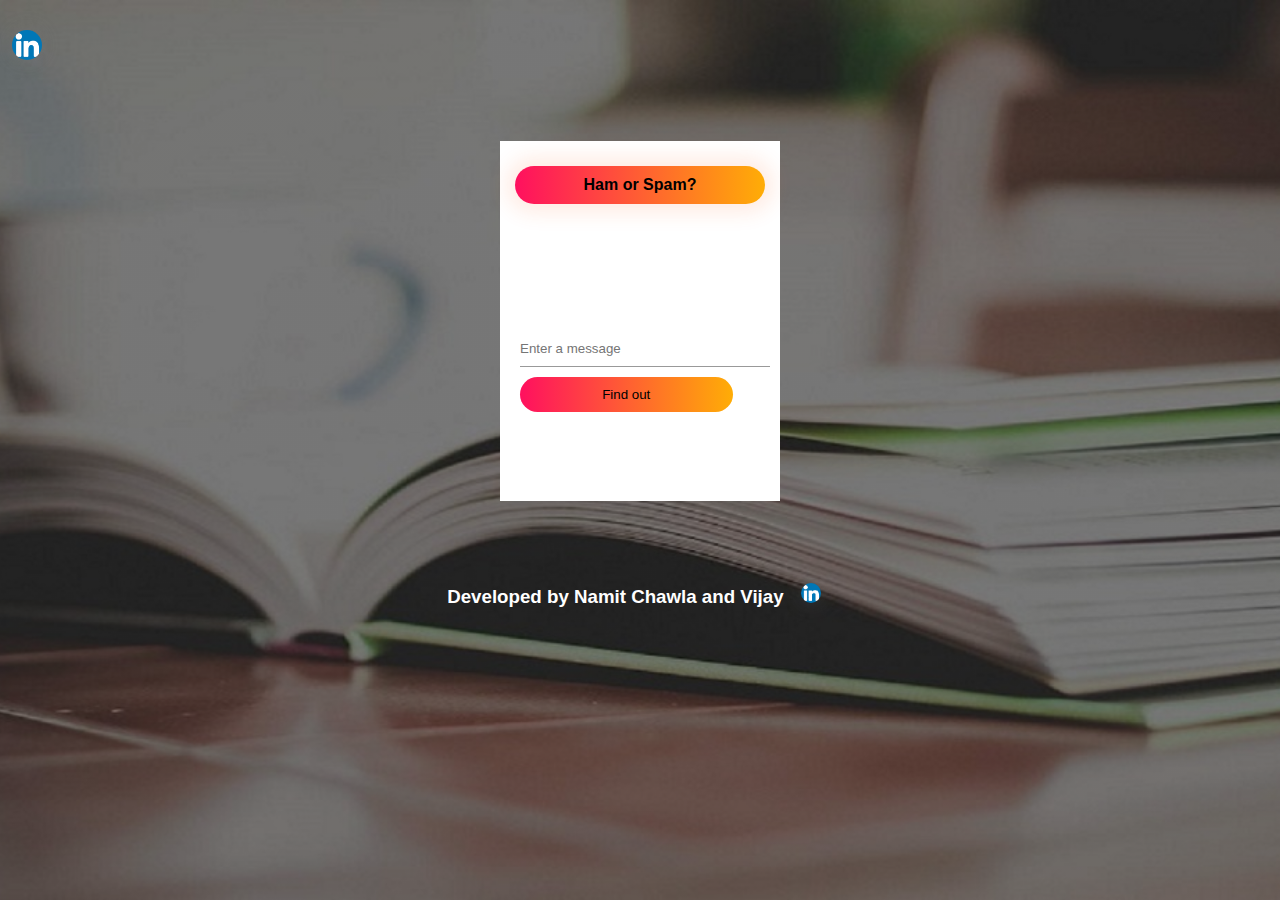
==== templates/index.html @ d7e33152 "adddd" ====
<!DOCTYPE html>
<html lang="en">
<head>
    <title> HAM-SPAM finder</title>
<link rel="stylesheet" href="../static/css/style.css"/>
</head>
<body>
    <div class="main", style="background-image: linear-gradient(rgba(0,0,0,0.4),
                rgba(0,0,0,0.4)),url('../static/img/back_2.jpg');
                height:100%;
                width:100%;
                background-position: center;
                background-size: cover;
                position: absolute;">
        <div class="social_icons">
                <a href="https://www.linkedin.com/in/namit-chawla-7683b212b/">
                    <img src="../static/img/linkdin.png">
                </a>
        </div>
        <div class="form_box">
            <div class="button_box">
                <p align="center"><b> Ham or Spam? </b></p>
            </div>
            <form id="prediction_form" class="input_data" action="/predict" method="post">
                <input type="text" class="message" name="msg" id="msg" placeholder="Enter a message" required>
                <input type="submit" class="prediction_button" value="Find out"></input>
            </form>

        </div>
        <div class="footer">
            <h3>Developed by Namit Chawla and Vijay
            <a href="https://www.linkedin.com/in/vijay-bavigadda-2866138">
                    <img src="../static/img/linkdin.png">
            </a>
            </h3>
        </div>
    </div>
    </div>
</body>
</html>
---- static/css/style.css ----
*{
    margin:0;
    padding:0;
    font-family:sans-serif;
}
.main{
    height:100%;
    width:100%;
    background-image: linear-gradient(rgba(0,0,0,0.4), rgba(0,0,0,0.4));
    background-position: center;
    background-size: cover;
    position: absolute;
}
.form_box{
    height: 350px;
    width: 270px;
    position: relative;
    margin: 6% auto;
    background: #FFF;
    padding: 5px;
}
.button_box{
    width:250px;
    margin:20px auto;
    position: relative;
    box-shadow: 0 0 20px 9px #ff61241f;
    border-radius:30px;
}
.button_box p{
    padding: 10px 30px;
    background: linear-gradient(to right, #ff105f, #ffad06);
    border: 0;
    outline: none;
    border-radius: 30px;
    transition: .5s;
}
#button_box{
    top:0;
    left:0;
    position:absolute;
    width:300px;
    height:100%;
    background: linear-gradient(to right, #ff105f, #ffad06);
    border-radius: 30px;
}
.social_icons{
    margin: 30px auto;
    text-align: left;
}
.social_icons img{
    width:30px;
    margin:0 12px;
    box-shadow: 0 0 20px 0 #7f7f7f3d;
    cursor: pointer;
    border-radius:50%;
}
.input_data{
    top:180px;
    position:absolute;
    width:250px;
    transition:.5s;
}
.message{
    width: 100%;
    padding: 10px 0;
    margin: 10px 0;
    border-left: 0;
    border-top: 0;
    border-right: 0;
    border-bottom: 1px solid #999;
    outline: none;
    background:transparent;
}
.prediction_button{
    width: 85%;
    padding: 10px 30px;
    cursor: pointer;
    display: block;
    background: linear-gradient(to right, #ff105f, #ffad06);
    border: 0;
    outline: none;
    border-radius:30px;
}
.footer{
    color:#FFF;
    padding:5px;
    text-align:center;
}
.footer img{
    width:20px;
    margin:0 12px;
    box-shadow: 0 0 20px 0 #7f7f7f3d;
    cursor: pointer;
    border-radius:50%;
}
#prediction_form{
    left: 20px;
}
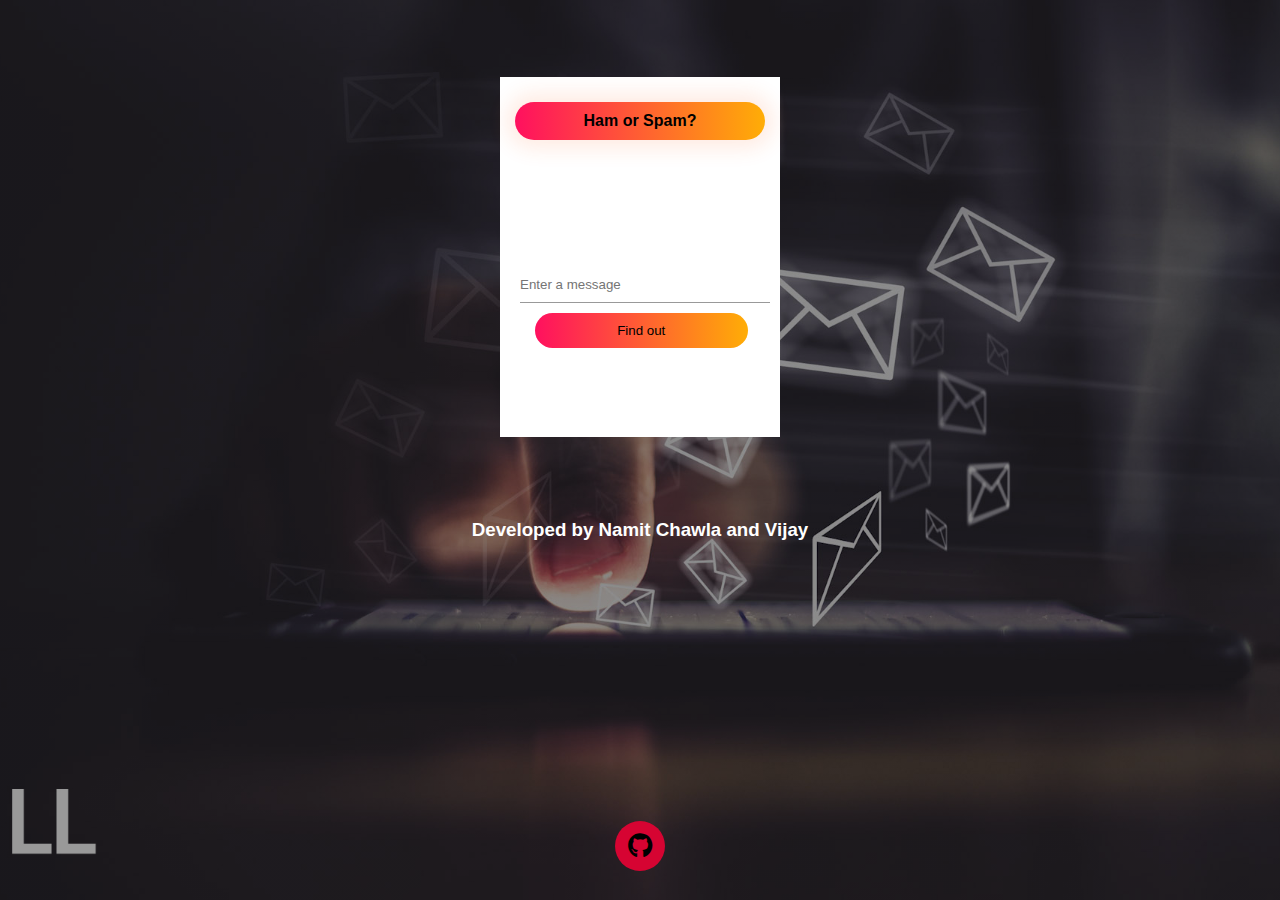
==== commit b8a263f9: "cmt" ====
--- a/templates/index.html
+++ b/templates/index.html
@@ -2,21 +2,22 @@
 <html lang="en">
 <head>
     <title> HAM-SPAM finder</title>
+      <link rel="stylesheet" href="../static/css/css/all.css"/>
 <link rel="stylesheet" href="../static/css/style.css"/>
 </head>
 <body>
     <div class="main", style="background-image: linear-gradient(rgba(0,0,0,0.4),
-                rgba(0,0,0,0.4)),url('../static/img/back_2.jpg');
+                rgba(0,0,0,0.4)),url('../static/img/background.jpg');
                 height:100%;
                 width:100%;
                 background-position: center;
                 background-size: cover;
                 position: absolute;">
-        <div class="social_icons">
-                <a href="https://www.linkedin.com/in/namit-chawla-7683b212b/">
-                    <img src="../static/img/linkdin.png">
-                </a>
-        </div>
+        <div class="social-menu">
+        <ul>
+            <li><a href="https://github.com/NamitChawla/SPAMHAMCLASSIFIER" target = "_blank"><i class="fab fa-github"></i></a></li>
+        </ul>
+    </div>
         <div class="form_box">
             <div class="button_box">
                 <p align="center"><b> Ham or Spam? </b></p>
@@ -29,9 +30,6 @@
         </div>
         <div class="footer">
             <h3>Developed by Namit Chawla and Vijay
-            <a href="https://www.linkedin.com/in/vijay-bavigadda-2866138">
-                    <img src="../static/img/linkdin.png">
-            </a>
             </h3>
         </div>
     </div>
--- a/static/css/style.css
+++ b/static/css/style.css
@@ -43,17 +43,7 @@
     background: linear-gradient(to right, #ff105f, #ffad06);
     border-radius: 30px;
 }
-.social_icons{
-    margin: 30px auto;
-    text-align: left;
-}
-.social_icons img{
-    width:30px;
-    margin:0 12px;
-    box-shadow: 0 0 20px 0 #7f7f7f3d;
-    cursor: pointer;
-    border-radius:50%;
-}
+
 .input_data{
     top:180px;
     position:absolute;
@@ -73,6 +63,8 @@
 }
 .prediction_button{
     width: 85%;
+    position:absolute;
+    left:6%;
     padding: 10px 30px;
     cursor: pointer;
     display: block;
@@ -93,6 +85,46 @@
     cursor: pointer;
     border-radius:50%;
 }
+.social-menu ul {
+    position: absolute;
+    top: 94%;
+    left: 50%;
+    transform: translate(-50%, -50%);
+    padding: 0;
+    margin: 0;
+    display: flex;
+}
+.social-menu ul li {
+    list-style: none;
+    margin: 0 10px;
+}
+.social-menu ul li .fab {
+    color: #000;
+    font-size: 25px;
+    line-height: 50px;
+    transition: .5s;
+}
+.social-menu ul li .fab:hover {
+    color: #ffffff;
+}
+.social-menu ul li a {
+    position: relative;
+    display: block;
+    width: 50px;
+    height: 50px;
+    border-radius: 50%;
+    background-color: #d60432;
+    text-align: center;
+    transition: 0.5s;
+    transform: translate(0,0px);
+}
+.social-menu ul li a:hover {
+    transform: rotate(0deg) skew(0deg) translate(0, -10px);
+}
+.social-menu ul li:nth-child(2) a:hover {
+    background-color: #404040;
+}
+
 #prediction_form{
     left: 20px;
 }
